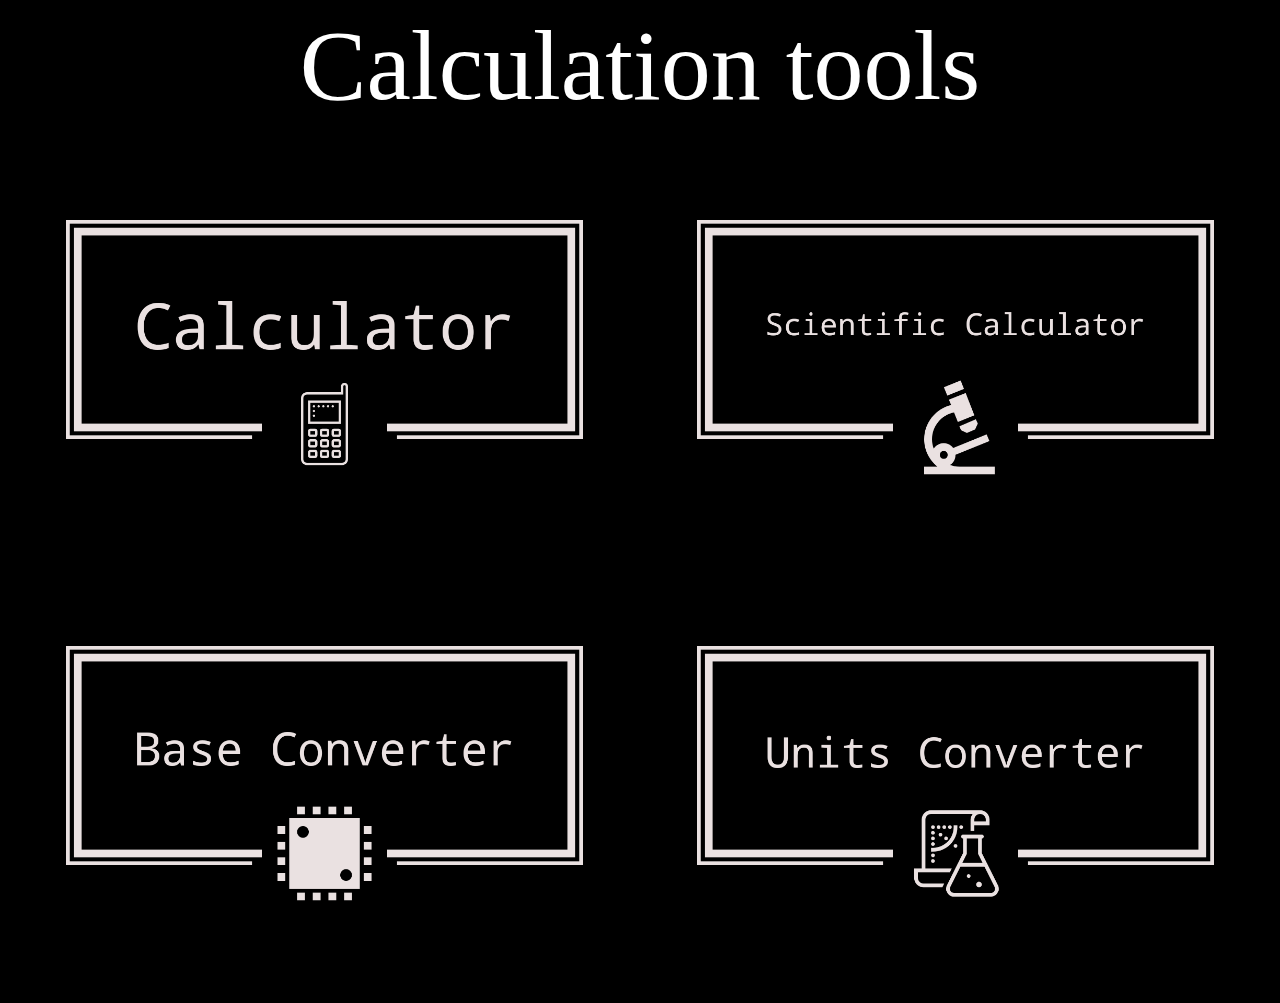
==== index.html @ b3d0b862 "Add files via upload" ====
<!DOCTYPE html>

<html>

<head>
    
<meta charset="UTF-8">
    
<title>calculation tools</title>
    
<style>
    
header{font-size:100px;color:#ffffff;font-family:Times New Roman;text-align:center;}
   
</style>

</head>

<body bgcolor="black">
 
<header>
Calculation tools
</header>

<br>
 
<table align="center"  valign="center">
 
<tr>
 <td><a href="calculator.html"><img src="calculator.png" height="40%" width="100%" ></img></a></td>
 
<td><a href="scientificC.html"><img src="scientific.png" height="40%" width="100%"></img></a></td>
 </tr>
 
<tr>
 <td><a href="base.html"><img src="base.png" height="40%" width="100%"></img></a></td>
 
<td><a href="unitFrame.html"><img src="units.png" height="40%" width="100%"></img></a></td>
 </tr>
 
</table>

</body>

</html>
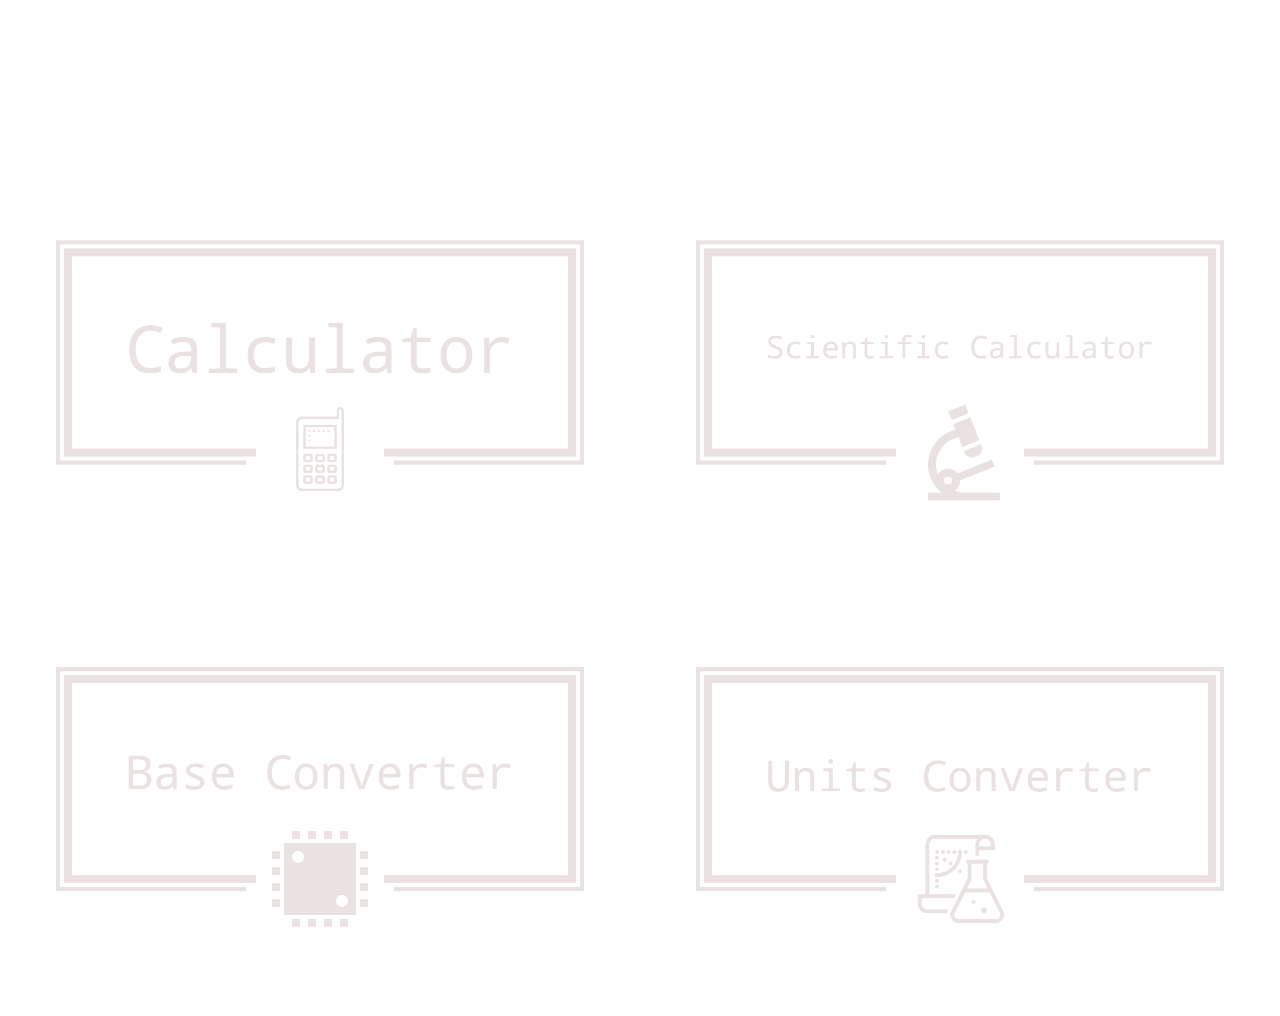
==== commit 8b399167: "Update index.html" ====
--- a/index.html
+++ b/index.html
@@ -7,6 +7,13 @@
 <meta charset="UTF-8">
     
 <title>calculation tools</title>
+    <link rel="stylesheet" href="https://maxcdn.bootstrapcdn.com/bootstrap/3.4.1/css/bootstrap.min.css">
+
+<!-- jQuery library -->
+<script src="https://ajax.googleapis.com/ajax/libs/jquery/3.4.1/jquery.min.js"></script>
+
+<!-- Latest compiled JavaScript -->
+<script src="https://maxcdn.bootstrapcdn.com/bootstrap/3.4.1/js/bootstrap.min.js"></script>
     
 <style>
     
@@ -42,4 +49,4 @@
 
 </body>
 
-</html>+</html>
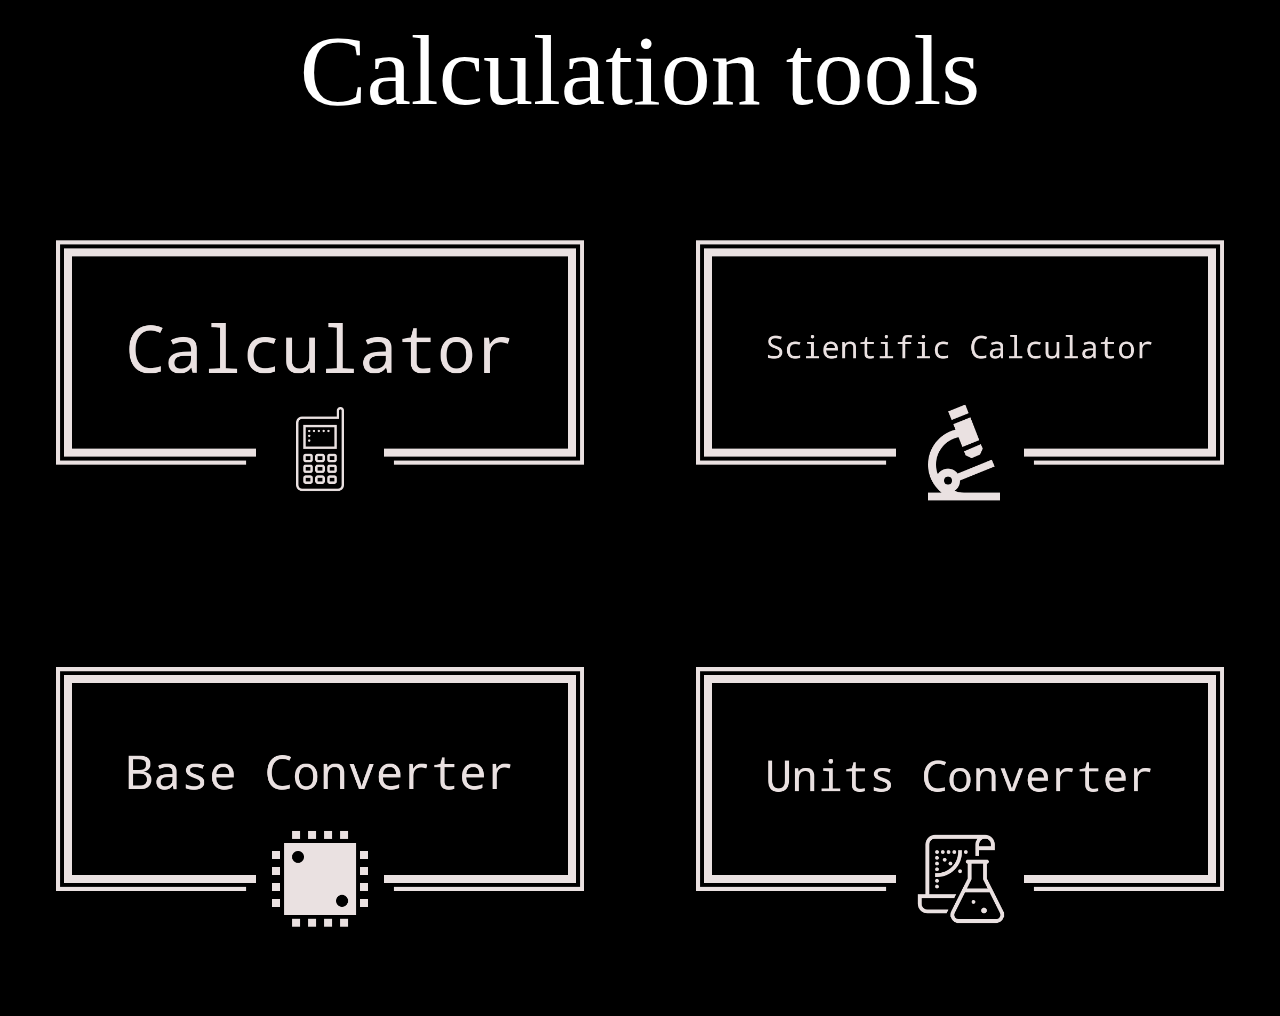
==== commit b3dce43e: "Update index.html" ====
--- a/index.html
+++ b/index.html
@@ -23,7 +23,7 @@
 
 </head>
 
-<body bgcolor="black">
+<body style="background-color:black;">
  
 <header>
 Calculation tools
